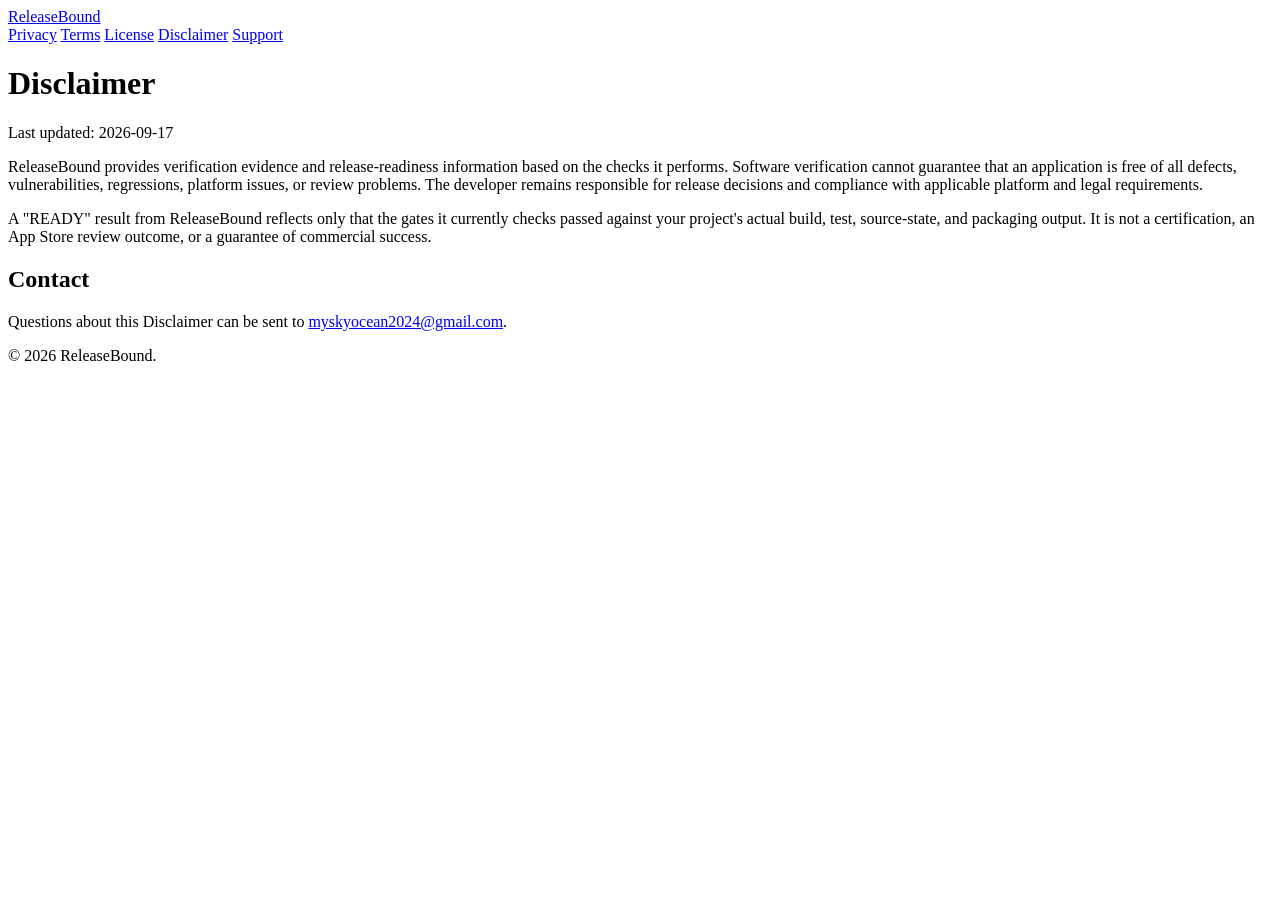
==== disclaimer/index.html @ a9002545 "Add ReleaseBound public legal/support website Privacy Policy, Terms of Use, License Agreement, Discl" ====
<!DOCTYPE html>
<html lang="en">
<head>
<meta charset="UTF-8">
<meta name="viewport" content="width=device-width, initial-scale=1">
<title>Disclaimer &mdash; ReleaseBound</title>
<meta name="description" content="ReleaseBound Disclaimer: what verification results do and do not mean.">
<link rel="stylesheet" href="/releasebound-support/assets/style.css">
</head>
<body>
<header>
  <div class="wrap">
    <a class="brand" href="/releasebound-support/">ReleaseBound</a>
    <nav>
      <a href="/releasebound-support/privacy/">Privacy</a>
      <a href="/releasebound-support/terms/">Terms</a>
      <a href="/releasebound-support/license/">License</a>
      <a href="/releasebound-support/disclaimer/">Disclaimer</a>
      <a href="/releasebound-support/support/">Support</a>
    </nav>
  </div>
</header>
<main>
  <h1>Disclaimer</h1>
  <p class="updated">Last updated: 2026-09-17</p>

  <p>
    ReleaseBound provides verification evidence and release-readiness
    information based on the checks it performs. Software verification
    cannot guarantee that an application is free of all defects,
    vulnerabilities, regressions, platform issues, or review problems. The
    developer remains responsible for release decisions and compliance
    with applicable platform and legal requirements.
  </p>

  <p>
    A "READY" result from ReleaseBound reflects only that the gates it
    currently checks passed against your project's actual build, test,
    source-state, and packaging output. It is not a certification, an
    App Store review outcome, or a guarantee of commercial success.
  </p>

  <h2>Contact</h2>
  <p>
    Questions about this Disclaimer can be sent to
    <a href="mailto:myskyocean2024@gmail.com">myskyocean2024@gmail.com</a>.
  </p>
</main>
<footer>
  &copy; 2026 ReleaseBound.
</footer>
</body>
</html>
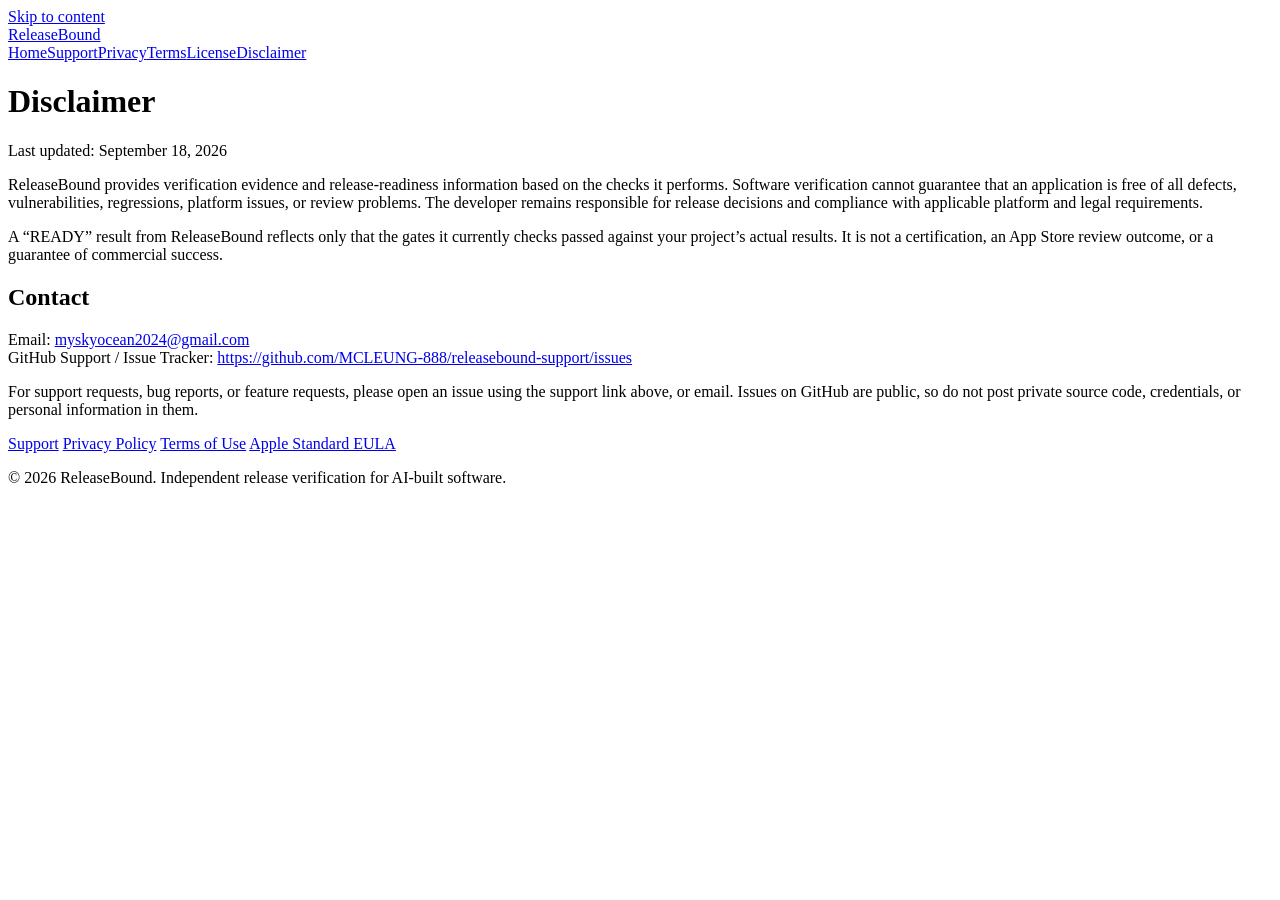
==== commit c964e54c: "ReleaseBound public support and App Store legal site Co-Authored-By: Claude Sonnet 5 <noreply@anthro" ====
--- a/disclaimer/index.html
+++ b/disclaimer/index.html
@@ -3,51 +3,36 @@
 <head>
 <meta charset="UTF-8">
 <meta name="viewport" content="width=device-width, initial-scale=1">
-<title>Disclaimer &mdash; ReleaseBound</title>
+<title>Disclaimer — ReleaseBound</title>
 <meta name="description" content="ReleaseBound Disclaimer: what verification results do and do not mean.">
 <link rel="stylesheet" href="/releasebound-support/assets/style.css">
 </head>
 <body>
+<a class="skip" href="#main">Skip to content</a>
 <header>
   <div class="wrap">
     <a class="brand" href="/releasebound-support/">ReleaseBound</a>
-    <nav>
-      <a href="/releasebound-support/privacy/">Privacy</a>
-      <a href="/releasebound-support/terms/">Terms</a>
-      <a href="/releasebound-support/license/">License</a>
-      <a href="/releasebound-support/disclaimer/">Disclaimer</a>
-      <a href="/releasebound-support/support/">Support</a>
-    </nav>
+    <nav aria-label="Primary"><a href="/releasebound-support/">Home</a><a href="/releasebound-support/support/">Support</a><a href="/releasebound-support/privacy/">Privacy</a><a href="/releasebound-support/terms/">Terms</a><a href="/releasebound-support/license/">License</a><a href="/releasebound-support/disclaimer/" aria-current="page">Disclaimer</a></nav>
   </div>
 </header>
-<main>
-  <h1>Disclaimer</h1>
-  <p class="updated">Last updated: 2026-09-17</p>
-
-  <p>
-    ReleaseBound provides verification evidence and release-readiness
-    information based on the checks it performs. Software verification
-    cannot guarantee that an application is free of all defects,
-    vulnerabilities, regressions, platform issues, or review problems. The
-    developer remains responsible for release decisions and compliance
-    with applicable platform and legal requirements.
-  </p>
-
-  <p>
-    A "READY" result from ReleaseBound reflects only that the gates it
-    currently checks passed against your project's actual build, test,
-    source-state, and packaging output. It is not a certification, an
-    App Store review outcome, or a guarantee of commercial success.
-  </p>
-
-  <h2>Contact</h2>
-  <p>
-    Questions about this Disclaimer can be sent to
-    <a href="mailto:myskyocean2024@gmail.com">myskyocean2024@gmail.com</a>.
-  </p>
+<main id="main">
+<h1>Disclaimer</h1>
+<p class="updated">Last updated: September 18, 2026</p>
+<p>ReleaseBound provides verification evidence and release-readiness information based on the checks it performs. Software verification cannot guarantee that an application is free of all defects, vulnerabilities, regressions, platform issues, or review problems. The developer remains responsible for release decisions and compliance with applicable platform and legal requirements.</p>
+<p>A &ldquo;READY&rdquo; result from ReleaseBound reflects only that the gates it currently checks passed against your project&rsquo;s actual results. It is not a certification, an App Store review outcome, or a guarantee of commercial success.</p>
+<h2>Contact</h2>
+<p>Email: <a href="mailto:myskyocean2024@gmail.com">myskyocean2024@gmail.com</a><br>
+GitHub Support / Issue Tracker: <a href="https://github.com/MCLEUNG-888/releasebound-support/issues">https://github.com/MCLEUNG-888/releasebound-support/issues</a></p>
+<p>For support requests, bug reports, or feature requests, please open an issue using the support link above, or email. Issues on GitHub are public, so do not post private source code, credentials, or personal information in them.</p>
 </main>
 <footer>
-  &copy; 2026 ReleaseBound.
+  <nav aria-label="Footer">
+    <a href="/releasebound-support/support/">Support</a>
+    <a href="/releasebound-support/privacy/">Privacy Policy</a>
+    <a href="/releasebound-support/terms/">Terms of Use</a>
+    <a href="https://www.apple.com/legal/internet-services/itunes/dev/stdeula/">Apple Standard EULA</a>
+  </nav>
+  <p>&copy; 2026 ReleaseBound. Independent release verification for AI-built software.</p>
 </footer>
 </body>
 </html>
